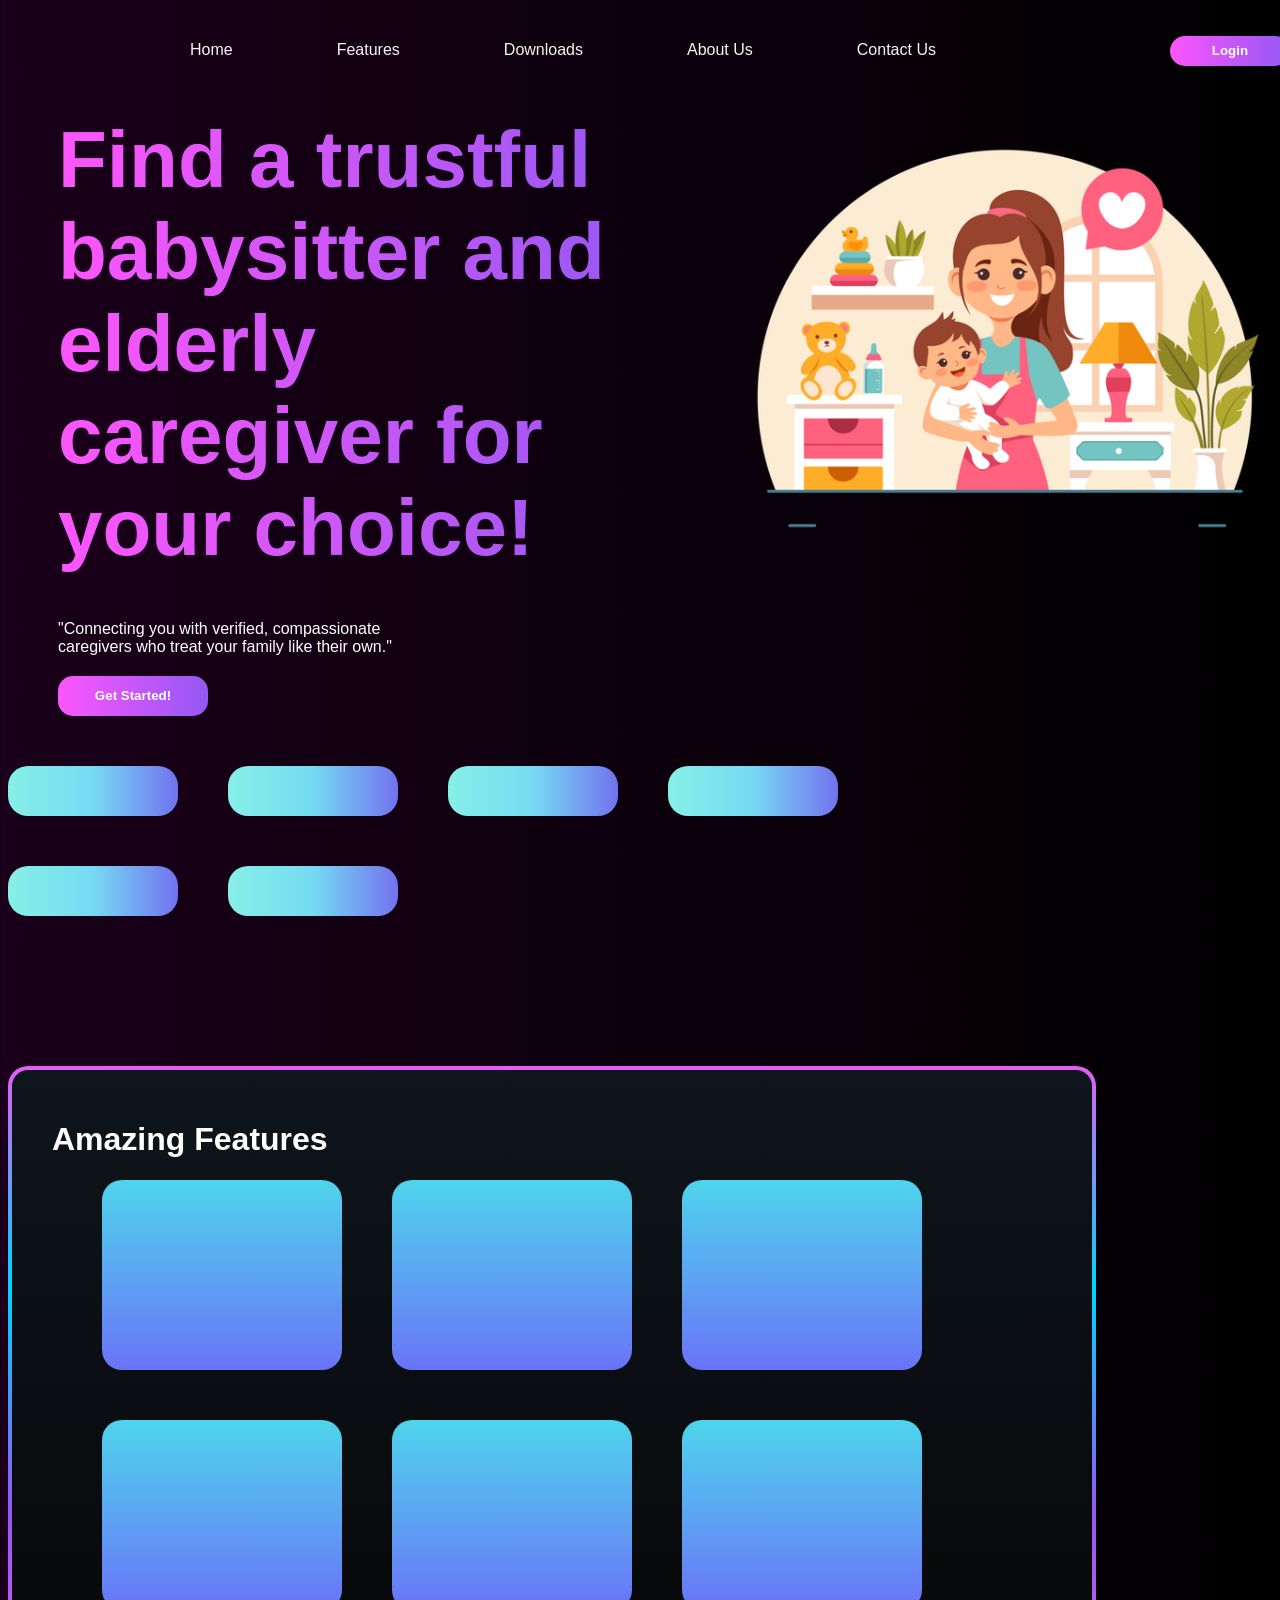
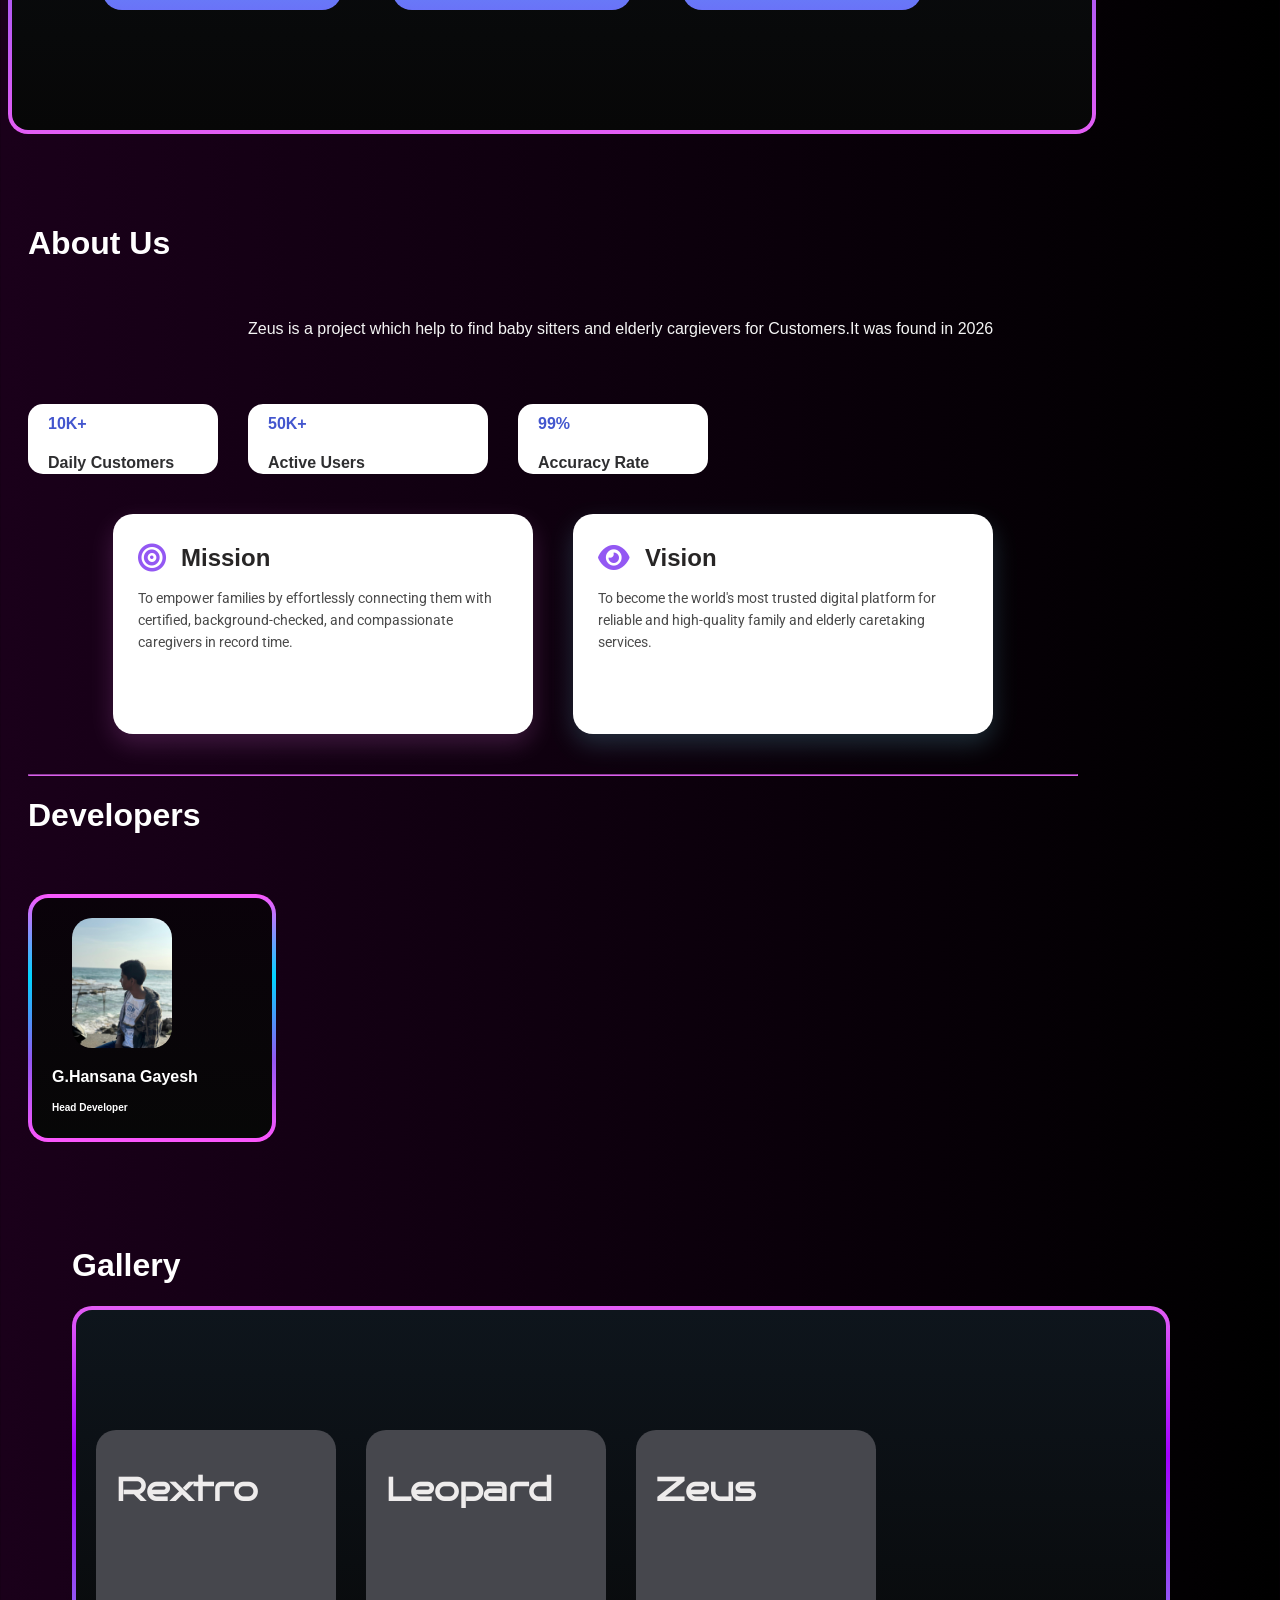
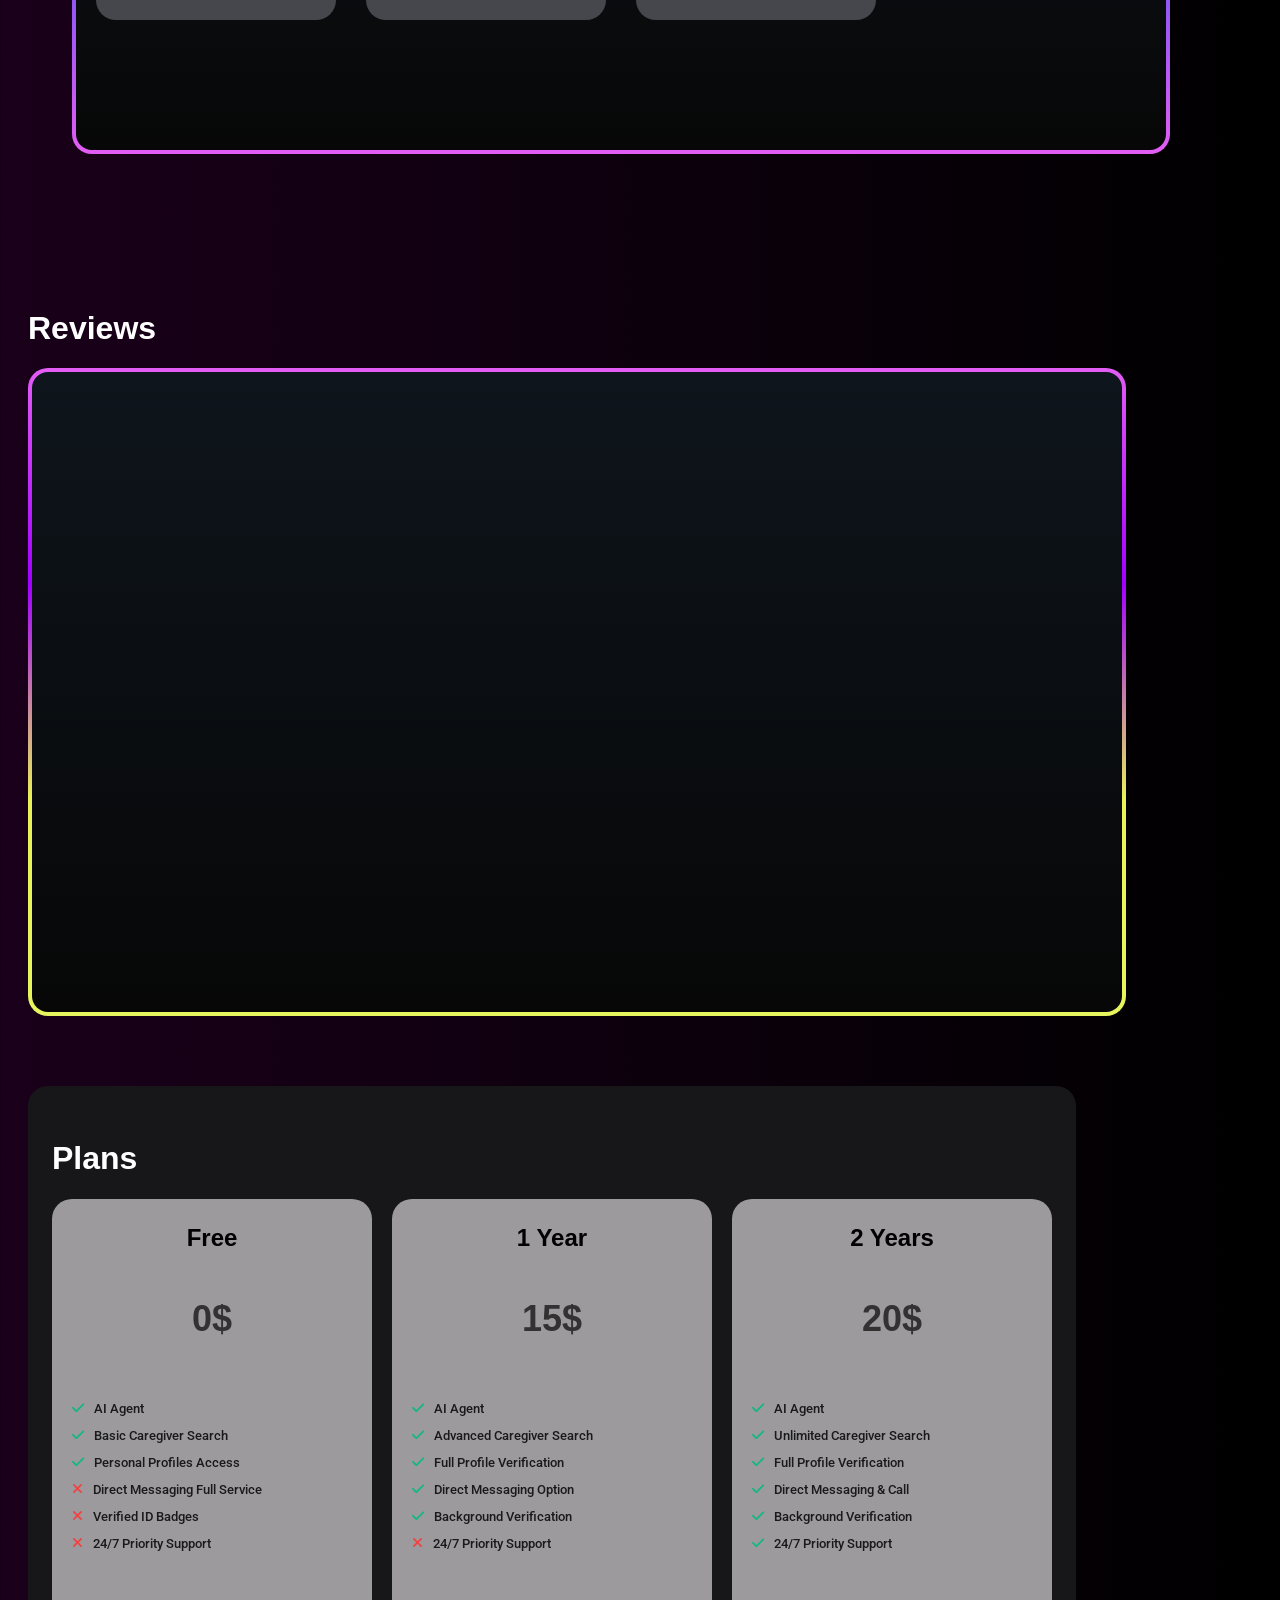
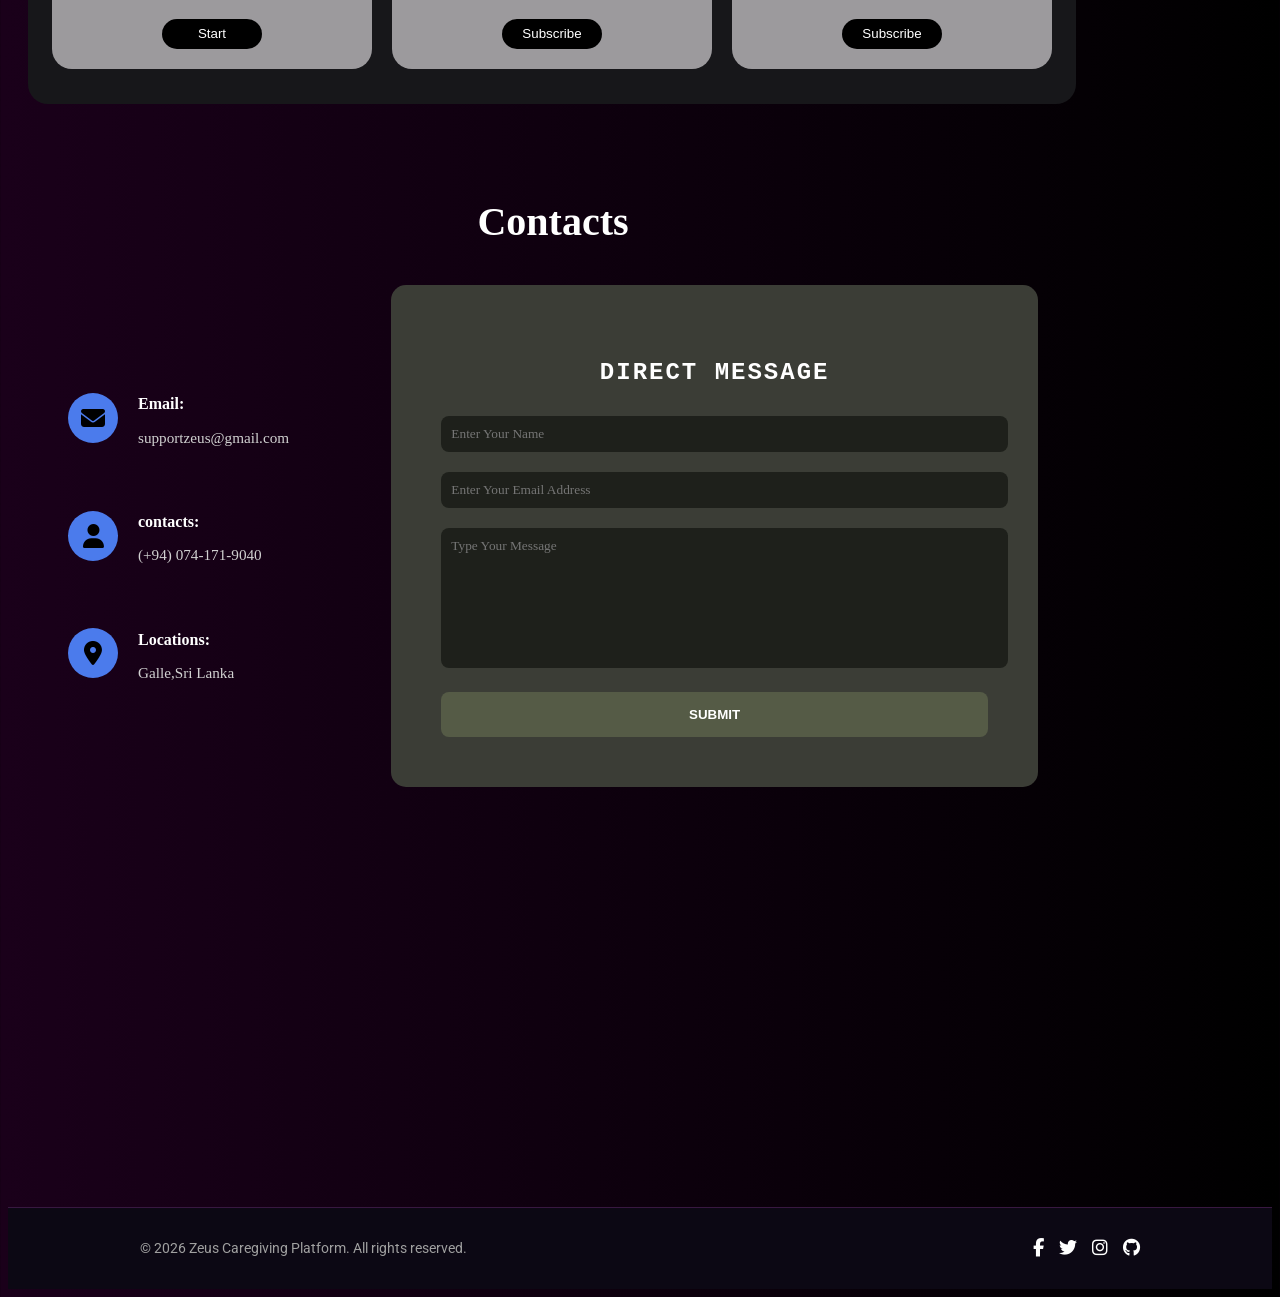
==== index.html @ 08adf6f2 "Add files via upload" ====
<!DOCTYPE html>
<html lang="en">

<head>
    <meta charset="UTF-8">
    <meta name="viewport" content="width=device-width, initial-scale=1.0">
    <link rel="preconnect" href="https://fonts.googleapis.com">
    <link rel="preconnect" href="https://fonts.gstatic.com" crossorigin>
    <link href="https://fonts.googleapis.com/css2?family=Bruno+Ace&display=swap" rel="stylesheet">
    <link href="https://fonts.googleapis.com/css2?family=Oswald:wght@400;500;700&family=Roboto:wght@300;400;500;700&display=swap" rel="stylesheet">
    <link rel="stylesheet" href="https://cdnjs.cloudflare.com/ajax/libs/font-awesome/6.4.0/css/all.min.css">
    <title>Find A Servant for your family member!</title>
    <link rel="stylesheet" href="style.css">
</head>

<body>
    <nav class="nav">
        <ul>
            <a class="links" href="#">Home</a>
            <a class="links" href="#">Features</a>
            <a class="links" href="#">Downloads</a>
            <a class="links" href="#">About Us</a>
            <a class="links" href="#">Contact Us</a>
            <button class="login">Login</button>
        </ul>
    </nav>
    <div class="firstdiv">
        <h1 class="find">Find a trustful babysitter and elderly caregiver for your choice!</h1>
    </div>
    <img class="heroimg" src="nanny-holding-baby-illustration-svg-download-png-9701045.webp"></img>

    <div class="subtextdiv">
        <p class="subtext">"Connecting you with verified, compassionate caregivers who treat your family like their
            own."</p>
        <div class="getstdiv">
            <button class="getst">Get Started!</button>
        </div>
    </div>

    <div class="heropaddings1">
        <div class="padi1"></div>
        <div class="padi2"></div>
        <div class="padi3"></div>
        <div class="padi4"></div>
    </div>
    <div class="heropaddings2">
        <div class="padi1"></div>
        <div class="padi2"></div>
    </div>

    <div class="amazingfeatures">
        <h1 class="header1">
            Amazing Features
        </h1>
        <div class="featsec1">
            <div class="f1"></div>
            <div class="f2"></div>
            <div class="f3"></div>
        </div>
        <div class="featsec2">
            <div class="f4"></div>
            <div class="f5"></div>
            <div class="f6"></div>
        </div>
    </div>

    <div class="aboutus">
        <h1 class="abouttxt">About Us</h1>
        <div class="zeusa">
            <p class="aboutre">Zeus is a project which help to find baby sitters and elderly cargievers for
                Customers.It was found in 2026</p>
        </div>
        <div class="seens">
            <div class="seen1">
                <p class="tenk">10K+</p>
                <p class="actu">Daily Customers</p>
            </div>
            <div class="seen2">
                <p class="tenk">50K+</p>
                <p class="actu">Active Users</p>
            </div>
            <div class="seen3">
                <p class="tenk">99%</p>
                <p class="actu">Accuracy Rate</p>
            </div>
        </div>

        <div class="misandvis">
            <div class="mission">
                <div class="vsec">
                    <i class="fa-solid fa-bullseye mvis"></i>
                    <h2 class="misttxt">Mission</h2>
                </div>
                <p class="mdesc">To empower families by effortlessly connecting them with certified, background-checked, and compassionate caregivers in record time.</p>
            </div>
            <div class="vision">
                <div class="vsec">
                    <i class="fa-solid fa-eye mvis"></i>
                    <h2 class="visttxt">Vision</h2>
                </div>
                <p class="mdesc">To become the world's most trusted digital platform for reliable and high-quality family and elderly caretaking services.</p>
            </div>
        </div>

        <hr class="hr">
        <h1 class="developers">Developers</h1>
        <div class="all">
            <div class="dev1">
                <div class="divm1">
                    <img src="m2.jpg" class="mask1"></img>
                    <p class="p1">G.Hansana Gayesh</p>
                    <div class="subdiv">
                        <p class="p2">Head Developer</p>
                    </div>
                </div>
            </div>
        </div>

        <div class="gallery">
            <h1 class="abouttxt">Gallery</h1>
            <div class="allwebs">
                <div class="align">
                    <a class="likka" href="https://rextro.vercel.app">
                        <div class="rextro">
                            <h1 class="rtxt">Rextro</h1>
                        </div>
                    </a>
                    <a class="likka" href="https://leopard-ivory.vercel.app">
                        <div class="rextro">
                            <h1 class="rtxt">Leopard</h1>
                        </div>
                    </a>
                     <a class="likka" href="https://rextro.vercel.app">
                        <div class="rextro">
                            <h1 class="rtxt">Zeus</h1>
                        </div>
                    </a>
                </div>
            </div>
        </div>

        <h1 class="revtxt">Reviews</h1>
        <div class="reviewbox"></div>

        <div class="packagebox">
            <h1 class="plans">Plans</h1>
            <div class="divla">
                <div class="freediv">
                    <h2 class="ftxt">Free</h2>
                    <h3 class="doller">0$</h3>
                    <ul class="plist">
                     <li class="pitem"><i class="fa-solid fa-check flic okic"></i> AI Agent</li>
                        <li class="pitem"><i class="fa-solid fa-check flic okic"></i> Basic Caregiver Search</li>
                        <li class="pitem"><i class="fa-solid fa-check flic okic"></i> Personal Profiles Access</li>
                        <li class="pitem"><i class="fa-solid fa-xmark flic noic"></i> Direct Messaging Full Service</li>
                        <li class="pitem"><i class="fa-solid fa-xmark flic noic"></i> Verified ID Badges</li>
                        <li class="pitem"><i class="fa-solid fa-xmark flic noic"></i> 24/7 Priority Support</li>
                    </ul>
                    <div class="subbtdiv">
                        <button class="subscribe">Start</button>
                    </div>
                </div>

                <div class="freediv">
                    <h2 class="ftxt">1 Year</h2>
                    <h3 class="doller">15$</h3>
                    <ul class="plist">
                     <li class="pitem"><i class="fa-solid fa-check flic okic"></i> AI Agent</li>
                        <li class="pitem"><i class="fa-solid fa-check flic okic"></i> Advanced Caregiver Search</li>
                        <li class="pitem"><i class="fa-solid fa-check flic okic"></i> Full Profile Verification</li>
                        <li class="pitem"><i class="fa-solid fa-check flic okic"></i> Direct Messaging Option</li>
                        <li class="pitem"><i class="fa-solid fa-check flic okic"></i> Background Verification</li>
                        <li class="pitem"><i class="fa-solid fa-xmark flic noic"></i> 24/7 Priority Support</li>
                    </ul>
                    <div class="subbtdiv">
                        <button class="subscribe">Subscribe</button>
                    </div>
                </div>

                <div class="freediv">
                    <h2 class="ftxt">2 Years</h2>
                    <h3 class="doller">20$</h3>
                    <ul class="plist">
                     <li class="pitem"><i class="fa-solid fa-check flic okic"></i> AI Agent</li>
                        <li class="pitem"><i class="fa-solid fa-check flic okic"></i> Unlimited Caregiver Search</li>
                        <li class="pitem"><i class="fa-solid fa-check flic okic"></i> Full Profile Verification</li>
                        <li class="pitem"><i class="fa-solid fa-check flic okic"></i> Direct Messaging & Call</li>
                        <li class="pitem"><i class="fa-solid fa-check flic okic"></i> Background Verification</li>
                        <li class="pitem"><i class="fa-solid fa-check flic okic"></i> 24/7 Priority Support</li>
                    </ul>
                    <div class="subbtdiv">
                        <button class="subscribe">Subscribe</button>
                    </div>
                </div>
            </div>
        </div>

        <section id="contacts" class="contacts-container">
            <h2 class="contacta">Contacts</h2>
            <div class="contacts-content">
                <div class="contact-info">
                    <div class="contact-item">
                        <div class="contact-icon"><i class="fa-solid fa-envelope"></i></div>
                        <div>
                            <h4 class="emaila">Email:</h4>
                            <p>supportzeus@gmail.com</p>
                        </div>
                    </div>
                    <div class="contact-item">
                        <div class="contact-icon"><i class="fa-solid fa-user"></i></div>
                        <div>
                            <h4 class="emaila">contacts:</h4>
                            <p>(+94) 074-171-9040</p>
                        </div>
                    </div>
                    <div class="contact-item">
                        <div class="contact-icon"><i class="fa-solid fa-location-dot"></i></div>
                        <div>
                            <h4 class="emaila">Locations:</h4>
                            <p>Galle,Sri Lanka</p>
                        </div>
                    </div>
                </div>

                <div class="contact-form-box">
                    <h3>Direct Message</h3>
                    <form class="contact-form">
                        <input type="text" placeholder="Enter Your Name" required>
                        <input type="email" placeholder="Enter Your Email Address" required>
                        <textarea placeholder="Type Your Message" required></textarea>
                        <button type="submit" class="btn-submit">SUBMIT</button>
                    </form>
                </div>
            </div>
        </section>
    </div>

    <footer class="fttr">
        <div class="ftin">
            <p class="ftcr">&copy; 2026 Zeus Caregiving Platform. All rights reserved.</p>
            <div class="ftsc">
                <a href="#" class="ftlk"><i class="fa-brands fa-facebook-f"></i></a>
                <a href="#" class="ftlk"><i class="fa-brands fa-twitter"></i></a>
                <a href="#" class="ftlk"><i class="fa-brands fa-instagram"></i></a>
                <a href="#" class="ftlk"><i class="fa-brands fa-github"></i></a>
            </div>
        </div>
    </footer>

    <script>
        const nav = document.querySelector('nav');
        window.addEventListener('scroll', () => {
            if (window.scrollY > 50) {
                nav.classList.add('nav-scrolled');
            } else {
                nav.classList.remove('nav-scrolled');
            }
        });
    </script>
</body>

</html>
---- style.css ----
/* 1. Gradient Angle Eka Rotate Karaganna Definition Eka */
@property --angle {
  syntax: '<angle>';
  initial-value: 0deg;
  inherits: false;
}

body{
    background: linear-gradient( to right,rgb(26, 0, 26),black);
}
.nav{
    background-color: #aca7a7;
    height: 50px;
   padding-top: 1px;
   border-radius: 15px;
   background: none;
   position: fixed;
   top: 0;
  left: 0;
  width: 100%;
  padding: 20px 50px; 
  transition: all 0.3s ease-in-out; 
  z-index: 1000; 
  background: transparent;
}
.nav-scrolled {
  background-color: rgba(18, 12, 26, 0.85); 
  backdrop-filter: blur(10px); 
  padding: 15px 50px; 
  box-shadow: 0 4px 30px rgba(0, 0, 0, 0.3); 
}
.links{
    text-decoration: none;
    color: rgb(247, 245, 245);
    margin-left: 100px;
font-weight: bold;
  font-family: "ABeeZee", sans-serif;
  font-weight: 400;
  font-style: normal;
}

.login{
    width: 120px;
    height: 30px;
    border-radius: 20px;
   background: linear-gradient( to right,rgb(252, 86, 252),rgb(147, 88, 243));
    margin-left: 230px;
    padding-bottom: 2px;
    border: none;
    color: #fff;
    font-weight: bolder;
    cursor: pointer;
}
.firstdiv{
    width: 600px;
    margin-left: 50px;
    margin-top: 60px;
    display: flex;
    flex-direction: row;
}
.find{
        font-size: 80px;
    font-weight: bolder;
     background: linear-gradient( to right,rgb(252, 86, 252),rgb(147, 88, 243));
     -webkit-background-clip:text;
     -webkit-text-fill-color: transparent;
      font-family: "Antonio", sans-serif;
  font-optical-sizing: auto;
}
.heroimg{
    width: 600px;
    margin-left: 700px;
    position: relative;
    bottom: 500px;
}
.subtext{
      font-family: "AR One Sans", sans-serif;
  font-optical-sizing: auto;
  font-style : normal;
  font-variation-settings:
    "ARRR" 10;
    color: white;
}
.subtextdiv{
    width: 350px;
    position: relative;
    bottom: 450px;
    margin-left: 50px;
}
.getst{
    width: 150px;
    height: 40px;
background: linear-gradient( to right,rgb(252, 86, 252),rgb(147, 88, 243));
border-radius: 15px;
color: white;
font-weight: bold;
border: none;
cursor: pointer;
}
.getstdiv{
    margin-top: 20px;
}
.padi1{
    padding: 20px;
    width: 130px;
    height: 10px;
    background-color: aqua;
    border-radius: 20px;
  background:linear-gradient(to right,rgb(134, 240, 231),rgb(118, 218, 243),rgb(114, 114, 238));
        margin-right: 50px;
}
.padi2{
    padding: 20px;
    width: 130px;
    height: 10px;
    background-color: aqua;
    border-radius: 20px;
    border-color: rgb(255, 122, 233);
        margin-right: 50px;
        background:linear-gradient(to right,rgb(134, 240, 231),rgb(118, 218, 243),rgb(114, 114, 238));
}

.padi3{
    padding: 20px;
    width: 130px;
    height: 10px;
    background-color: aqua;
    border-radius: 20px;
    border-color: rgb(255, 122, 233);
    margin-right: 50px;
background:linear-gradient(to right,rgb(134, 240, 231),rgb(118, 218, 243),rgb(114, 114, 238));
}
.padi4{
    padding: 20px;
    width: 130px;
    height: 10px;
    background-color: aqua;
    border-radius: 20px;
    border-color: rgb(255, 122, 233);
    margin-right: 50px;
    background:linear-gradient(to right,rgb(134, 240, 231),rgb(118, 218, 243),rgb(114, 114, 238));
}
.heropaddings1{
    display: flex;
    flex-direction: row;
place-self: center;
position: relative;
bottom:400px;
}
.heropaddings2{
    display: flex;
    flex-direction: row;
place-self: center;
position: relative;
bottom:350px;
}

/* --- Amazing Features Loku Box Eka (Rotating Gradient Border) --- */
.amazingfeatures{
    width: 1000px;
    height: 600px;
    color: #ffffff;
    
    padding: 30px 40px; 
    border-radius: 20px;
    border: 4px solid transparent; 

    /* Dynamic Rotating Linear Gradient Background */
    background: 
      linear-gradient(#0e151c, #070707) padding-box, 
      linear-gradient(var(--angle), #e35df5, rgb(147, 88, 243), rgb(0, 212, 255),#e35df5) border-box;

    /* Animation Eka Apply Kireema */
    animation: rotateBorder 4s linear infinite;

    place-self: center;
    position: relative;
    bottom:200px;
}

/* Border Rotating Animation Keyframes */
@keyframes rotateBorder {
  to {
    --angle: 360deg;
  }
}

.header1{
     font-family: "Bruno-Ace", sans-serif;
  font-optical-sizing: auto;
  color: white;
  place-self: center;
}

.f1{
    padding: 20px;
    width: 200px;
    height: 150px;
    border-radius: 20px;
    margin-right: 50px;
    margin-left:50px;

    background: 
      linear-gradient(#4ed5ec, #6a73f8) 
}
.f2{
    padding: 20px;
    width: 200px;
    height: 150px;
    border-radius: 20px;
    margin-right: 50px;
  background: 
      linear-gradient(#4ed5ec, #6a73f8) 
}
.f3{
    padding: 20px;
    width: 200px;
    height: 150px;
    border-radius: 20px;
    margin-right: 50px;
  background: 
      linear-gradient(#4ed5ec, #6a73f8) 
}
.f4{
    padding: 20px;
    width: 200px;
    height: 150px;
    border-radius: 20px;
    margin-right: 50px;
    margin-left: 50px;
  background: 
      linear-gradient(#4ed5ec, #6a73f8) 
}
.f5{
    padding: 20px;
    width: 200px;
    height: 150px;
    border-radius: 20px;
    margin-right: 50px;
      background: 
      linear-gradient(#4ed5ec, #6a73f8) 
}
.f6{
    padding: 20px;
    width: 200px;
    height: 150px;
    border-radius: 20px;
    margin-right: 50px;
  background: 
      linear-gradient(#4ed5ec, #6a73f8) 
}

.featsec1{
    display: flex;
    flex-direction: row;
    place-self: center;
}
.featsec2{
    display: flex;
    flex-direction: row;
    place-self: center;
    margin-top: 50px;
    
}
.aboutus{
    padding: 20px;
    width: 1050px;
    height: auto;
    border-radius: 20px;
    place-self: center;
    position: relative;
    bottom:200px;
    margin-top: 50px;
}
.abouttxt{
      font-family: "Bruno-Ace", sans-serif;
  font-optical-sizing: auto;
  color: white;
  place-self: center;
}
.zeusa{
    padding: 20px;
    width: 900px;
place-self: center;
margin-left: 200px;
}
.aboutre{
          font-family: "AR One Sans", sans-serif;
  font-optical-sizing: auto;
  font-style : normal;
  font-variation-settings:
    "ARRR" 10;
    color:whitesmoke
}
.seen1{
    padding: 20px;
    width: 150px;
    height: 30px;
    background-color: white;
    margin-top: 30px;
    border-radius: 15px;
}
.seen2{
    padding: 20px;
    width: 200px;
    height: 30px;
    background-color: white;
    margin-top: 30px;
    border-radius: 15px;
}
.seen3{
    padding: 20px;
    width: 150px;
    height: 30px;
    background-color: white;
    margin-top: 30px;
    border-radius: 15px;
}
.seens{
    place-self: center;
    display: flex;
    flex-direction: row;
    gap: 30px;
}
.tenk{
color: #4356cE;
  font-family: "Geologica", sans-serif;
  font-optical-sizing: auto;
  font-weight:bolder;
  place-self: center;
  position: relative;
  bottom: 25px;
}
.actu{
    color: #2e2e30;
  font-family: "Geologica", sans-serif;
  font-optical-sizing: auto;
  font-weight:bolder;
  place-self: center;
  position: relative;
  bottom: 20px;
}
.hr{
    margin-top: 40px;
    border-color: #db5eec;
}
.developers{
    place-self: center;
          font-family: "AR One Sans", sans-serif;
  font-optical-sizing: auto;
  font-style : normal;
  font-variation-settings:
    "ARRR" 10;
    color: white;
}
.dev1{
    padding: 20px;
    width: 200px;
    height: 200px;
    background: 
      linear-gradient(#0a020a, #070707) padding-box, 
      linear-gradient(var(--angle), rgb(252, 86, 252), rgb(147, 88, 243), rgb(0, 212, 255), rgb(252, 86, 252)) border-box;
       border: 4px solid transparent; 
    border-radius: 20px;
    place-self: center;
    margin-top: 60px;
}
.mask1{
    width: 100px;
    height: 130px;
    place-self: center;
    border-radius: 20px;
    margin-left: 20px;
}
.divm1{
    place-self: center;
}
.subdiv{
    place-self: center;
}
.p1{
      font-family: "Bebas Neue", sans-serif;
  font-weight: 400;
  font-style: normal;
  font-weight: bolder;
  place-self: center;
  color: white;
}
.p2{
      font-family: "Bebas Neue", sans-serif;
  font-weight: 400;
  font-style: normal;
  font-weight: bolder;
  place-self: center;
  font-size: 10px;
  color: white;
}
.gallery{
     width: 1000px;
    height: 600px;
    color: #ffffff;
    
    padding: 30px 40px; 
    border-radius: 20px;
    border: 4px solid transparent; 

    /* Dynamic Rotating Linear Gradient Background */

    /* Animation Eka Apply Kireema */
    animation: rotateBorder 4s linear infinite;

    place-self: center;
    position: relative;
margin-top: 50px;
}
.misttxt{
          font-family: "AR One Sans", sans-serif;
  font-optical-sizing: auto;
  font-style : normal;
  font-variation-settings:
    "ARRR" 10;
    color:  rgb(39, 37, 37);
    margin: 0;
}
.misandvis{
    place-self: center;
    margin-top: 40px;
    display: flex;
    flex-direction: row;
    gap: 40px;
    justify-content: center;
}
.mission{
    padding: 30px 25px;
    width: 420px;
    min-height: 220px;
    background-color: white;
    border-radius: 20px;
    box-shadow: 0 10px 25px rgba(235, 122, 233, 0.2);
    box-sizing: border-box;
}
.vision{
    padding: 30px 25px;
    width: 420px;
    min-height: 220px;
    background-color: white;
    border-radius: 20px;
    box-shadow: 0 10px 25px rgba(118, 218, 243, 0.2);
    box-sizing: border-box;
}
.visttxt{
          font-family: "AR One Sans", sans-serif;
  font-optical-sizing: auto;
  font-style : normal;
  font-variation-settings:
    "ARRR" 10;
    color: rgb(39, 37, 37);
    margin: 0;
}

/* --- New Short Classes (Max 4 chars) for Mission/Vision --- */
.vsec{
    display: flex;
    align-items: center;
    gap: 15px;
    margin-bottom: 15px;
}
.mvis{
    font-size: 28px;
    color: #9358f3;
}
.mdesc{
    font-family: "Roboto", sans-serif;
    color: #4a4a4a;
    font-size: 14px;
    line-height: 1.6;
    margin: 0;
}

.allwebs{
    padding: 20px;
    width: 1050px;
    height: 400px;
     background: 
      linear-gradient(#0e151c, #070707) padding-box, 
      linear-gradient(var(--angle), #e35df5, rgb(147, 88, 243), rgb(162, 0, 255),#e35df5) border-box;
    place-self: center;
    border-radius: 20px;
       border: 4px solid transparent; 
}
.rextro{
    padding: 20px;
    width: 200px;
    height: 150px;
    border-radius: 20px;
    background-color: #46474d;
    cursor:pointer;
}
.rtxt{
              font-family: "Bruno Ace", sans-serif;
  font-optical-sizing: auto;
  font-style : normal;
  font-variation-settings:
    "ARRR" 10;
    color:  rgb(238, 236, 236);
    place-self: center;
}
.align{
    place-self: center;
    display: flex;
    flex-direction: row;
    gap: 30px;
    margin-top: 100px;
    
}
.likka{
text-decoration:none;
}
.revtxt{
              font-family: "AR One Sans", sans-serif;
  font-optical-sizing: auto;
  font-style : normal;
  font-variation-settings:
    "ARRR" 10;
    color:  rgb(255, 255, 255);
    place-self: center;
    margin-top: 50px;
}
.reviewbox{  
     padding: 20px;
    width: 1050px;
    height: 600px;
     background: 
      linear-gradient(#0e151c, #070707) padding-box, 
      linear-gradient(var(--angle), #e6f55d, rgb(233, 243, 88), rgb(162, 0, 255),#e35df5) border-box;
    place-self: center;
    border-radius: 20px;
       border: 4px solid transparent; 
           animation: rotateBorder 4s linear infinite;
}
.packagebox{
    padding: 20px;
    width: 1000px;
    height: 570px;
    background-color: rgb(23, 23, 26); 
    place-self: center;
    border-radius: 20px;
    border: 4px solid transparent; 
    animation: rotateBorder 4s linear infinite;
    margin-top: 70px;
}
.plans{
                  font-family: "AR One Sans", sans-serif;
  font-optical-sizing: auto;
  font-style : normal;
  font-variation-settings:
    "ARRR" 10;
    color:  rgb(255, 255, 255);
    place-self: center;
    margin-top: 30px;
}
.freediv{
    padding: 20px;
    width: 300px;
    height: 430px;
    background-color:rgba(245, 242, 245, 0.6);
    border-radius: 20px;
    display: flex;
    flex-direction: column;
    justify-content: space-between;
}
.divla{
    display: flex;
    flex-direction: row;
    gap: 20px;
}
.ftxt{
    place-self: center;
    color: black;
                      font-family: "Antonio", sans-serif;
  font-optical-sizing: auto;
  font-style : normal;
  font-variation-settings:
    "ARRR" 10;
    margin: 5px 0;
}
.doller{
        place-self: center;
    color: rgb(51, 49, 49);
                      font-family: "Antonio", sans-serif;
  font-optical-sizing: auto;
  font-style : normal;
  font-variation-settings:
    "ARRR" 10;
    font-size: 36px;
    margin: 5px 0 15px 0;
}

/* --- New Short Classes (Max 4 chars) for Pricing Features --- */
.plist{
    list-style: none;
    padding: 0;
    margin: 10px 0;
}
.pitem{
    font-family: "Roboto", sans-serif;
    font-size: 13px;
    color: #1a1a1a;
    margin-bottom: 12px;
    display: flex;
    align-items: center;
    font-weight: 500;
}
.flic{
    margin-right: 10px;
    font-size: 14px;
}
.okic{
    color: #10b981;
}
.noic{
    color: #ef4444;
}

.subscribe{
    background-color: black;
    border-radius: 20px;
    width: 100px;
    height: 30px;
    border: none;
    color: white;
    cursor: pointer;
    font-family: "Antonio", sans-serif;
  font-optical-sizing: auto;
  font-style : normal;
  font-variation-settings:
    "ARRR" 10;
}
.subbtdiv{
    place-self: center;
    margin-top: 10px;
}
.contacts-container {
    background-color: var(--bg-section);
    padding: 60px 40px;
    border-radius: 20px;
    margin-bottom: 80px;
}

.contacts-container > h2 {
    text-align: center;
    font-family: var(--font-heading);
    font-size: 2.5rem;
    margin-bottom: 40px;
}

.contacts-content {
    display: flex;
    justify-content: space-between;
    gap: 50px;
}

.contact-info {
    flex: 1;
    display: flex;
    flex-direction: column;
    gap: 30px;
    justify-content: center;
}

.contact-item {
    display: flex;
    align-items: center;
    gap: 20px;
}

.contact-icon {
    width: 50px;
    height: 50px;
    background-color: #4b7bec;
    border-radius: 50%;
    display: flex;
    align-items: center;
    justify-content: center;
    font-size: 1.5rem;
}

.contact-item h4 {
    font-size: 1rem;
    margin-bottom: 5px;
}

.contact-item p {
    color: #d1d1d1;
    font-size: 0.95rem;
}

.contact-form-box {
    flex: 2;
    background-color: #3b3d36;
    padding: 50px;
    border-radius: 15px;

}

.contact-form-box h3 {
    font-family: 'Courier New', Courier, monospace;
    text-transform: uppercase;
    text-align: center;
    margin-bottom: 30px;
    font-size: 1.5rem;
    letter-spacing: 2px;
    color:white;
}

.contact-form input, .contact-form textarea {
    width: 100%;
    background-color: #1e201b;
    border: none;
    padding: 10px;
    margin-bottom: 20px;
    border-radius: 8px;
    color: white;
    font-family: var(--font-body);
}

.contact-form textarea {
    height: 120px;
    resize: none;
}

.btn-submit {
    width: 100%;
    background-color: #555b46;
    color: white;
    border: none;
    padding: 15px;
    border-radius: 8px;
    font-weight: bold;
    cursor: pointer;
    transition: background 0.3s;
}

.btn-submit:hover {
    background-color: #6a7158;
}
.contacta{
                      font-family: "AR One Sans", sans-serif;
  font-optical-sizing: auto;
  font-style : normal;
  font-variation-settings:
    "ARRR" 10;
    color:  rgb(255, 255, 255);
}

/* --- New Short Classes (Max 4 chars) for Footer --- */
.fttr{
    width: 100%;
    background-color: #0c0814;
    padding: 30px 0;
    margin-top: 60px;
    border-top: 1px solid rgba(227, 93, 245, 0.2);
}
.ftin{
    width: 1000px;
    margin: 0 auto;
    display: flex;
    justify-content: space-between;
    align-items: center;
}
.ftcr{
    color: #a0a0a0;
    font-family: "Roboto", sans-serif;
    font-size: 14px;
    margin: 0;
}
.ftsc{
    display: flex;
    gap: 15px;
}
.ftlk{
    color: #ffffff;
    font-size: 18px;
    text-decoration: none;
    transition: color 0.3s ease;
}
.ftlk:hover{
    color: #e35df5;
}
.emaila{
color:white

}
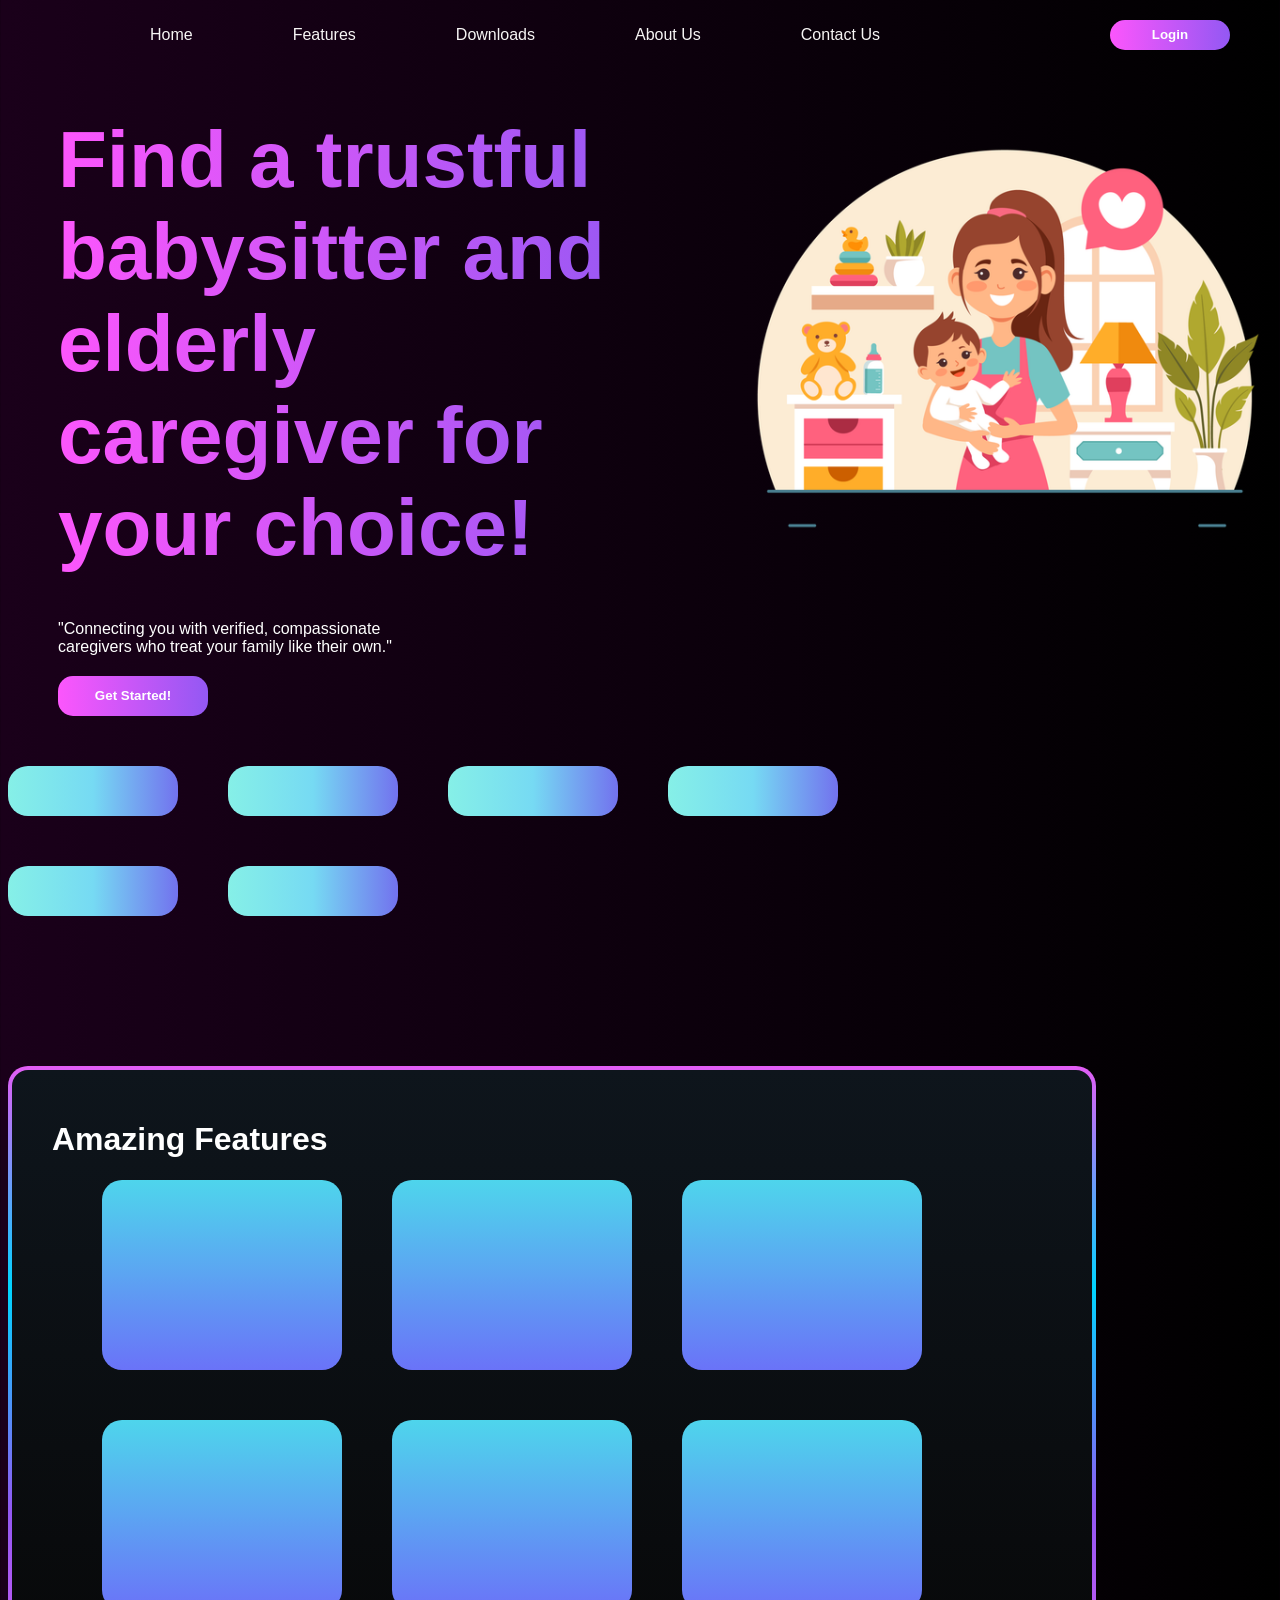
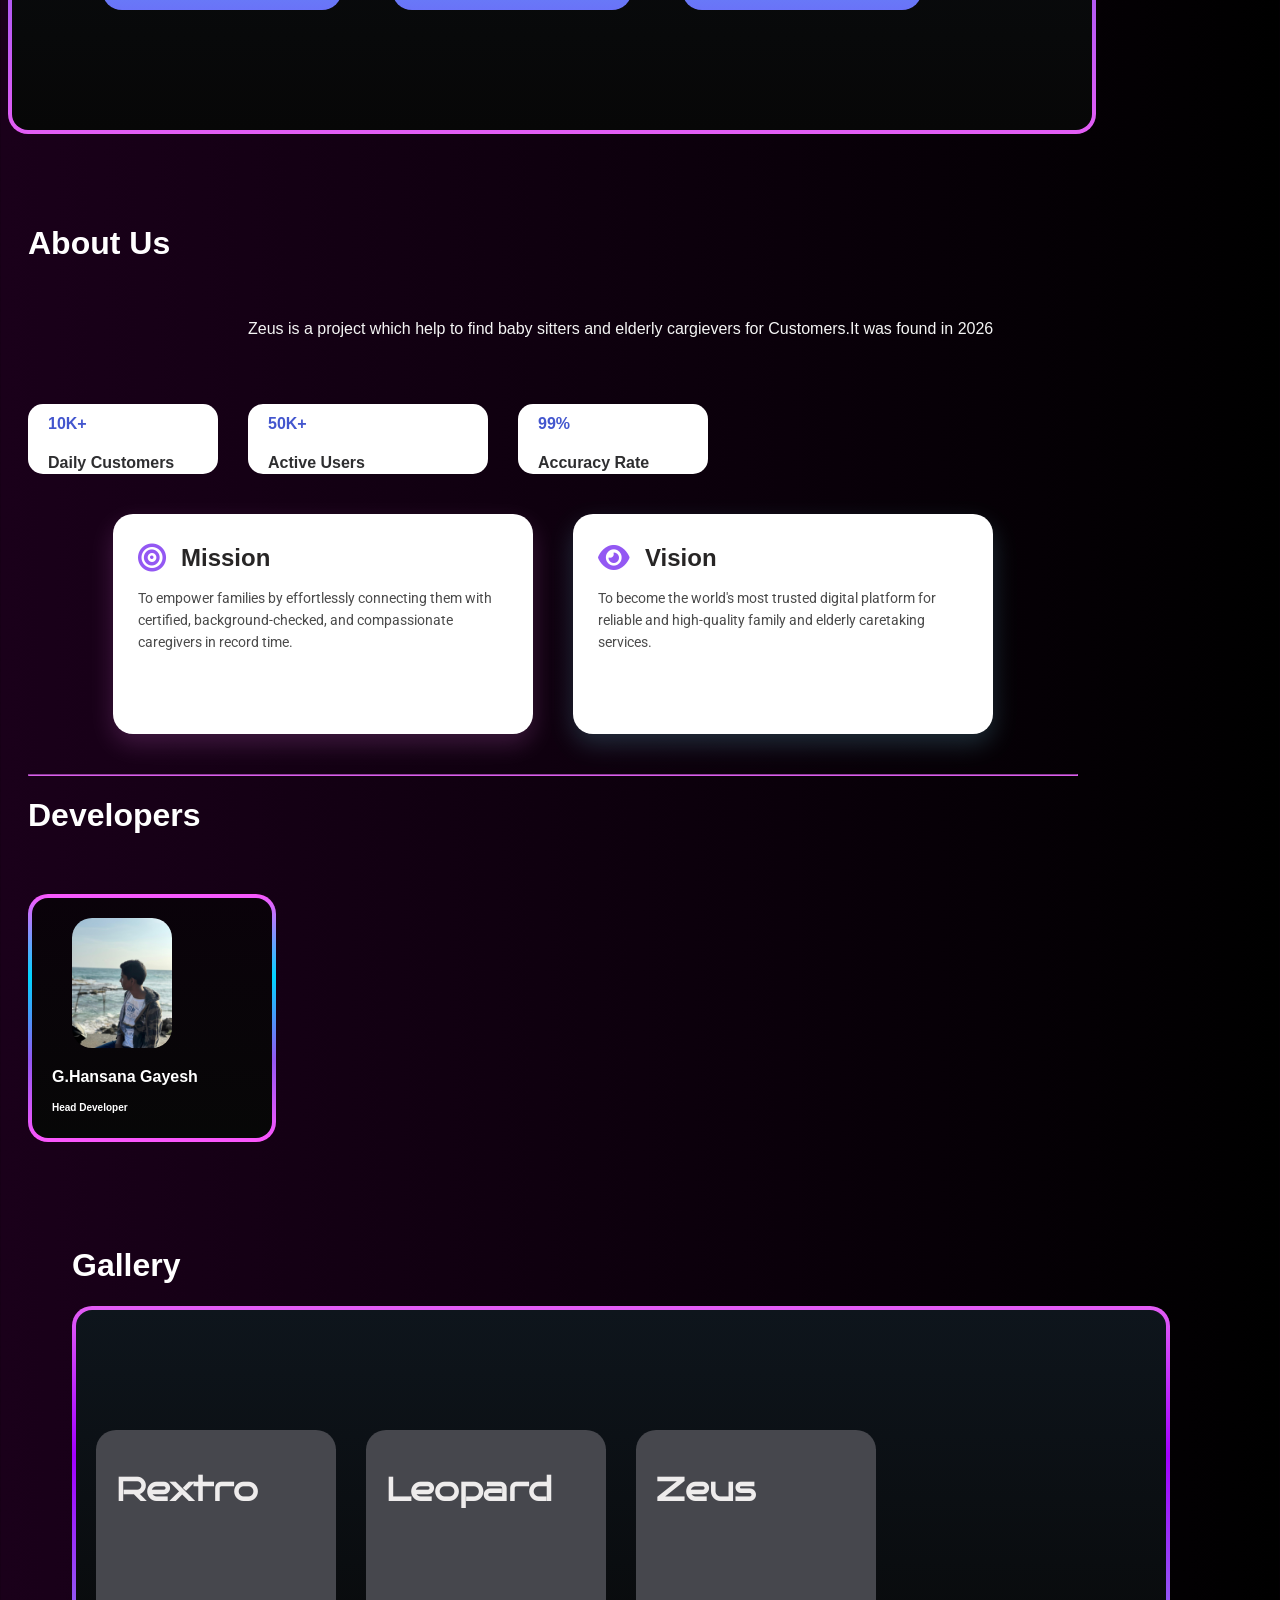
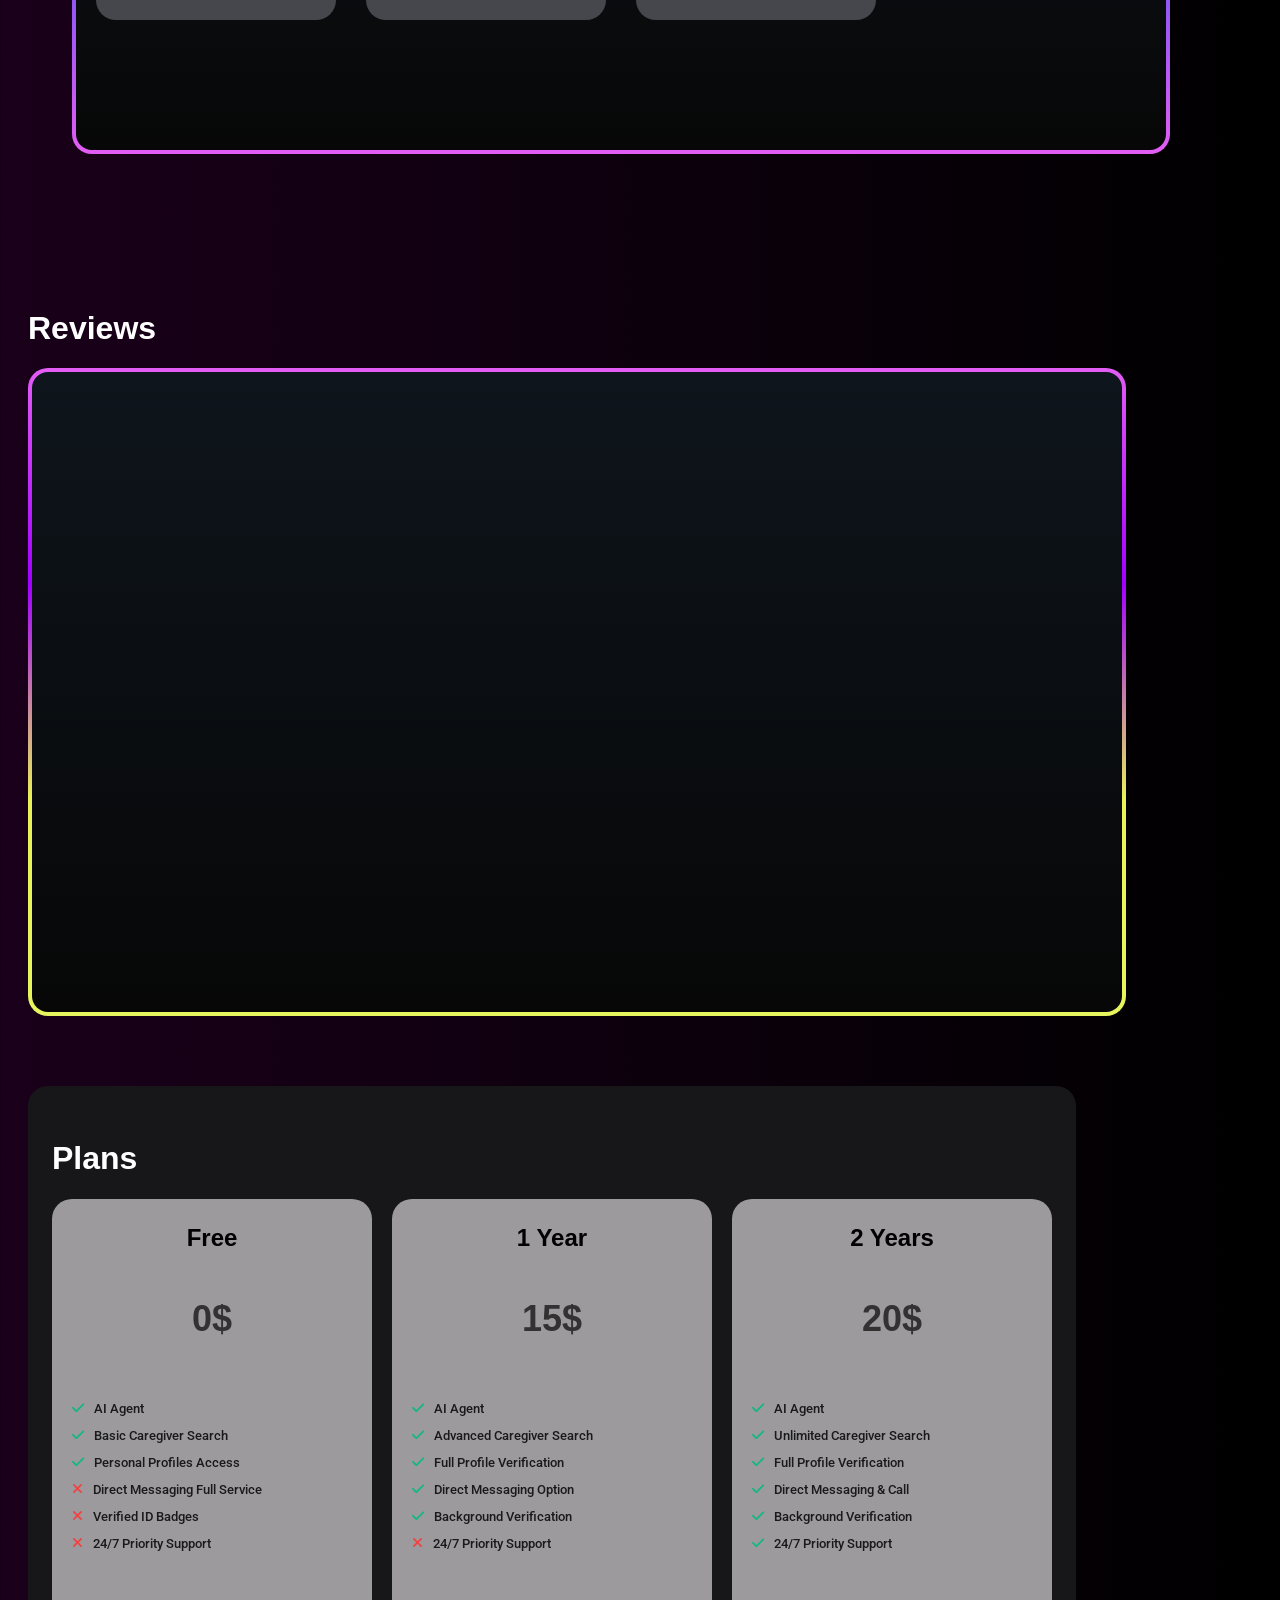
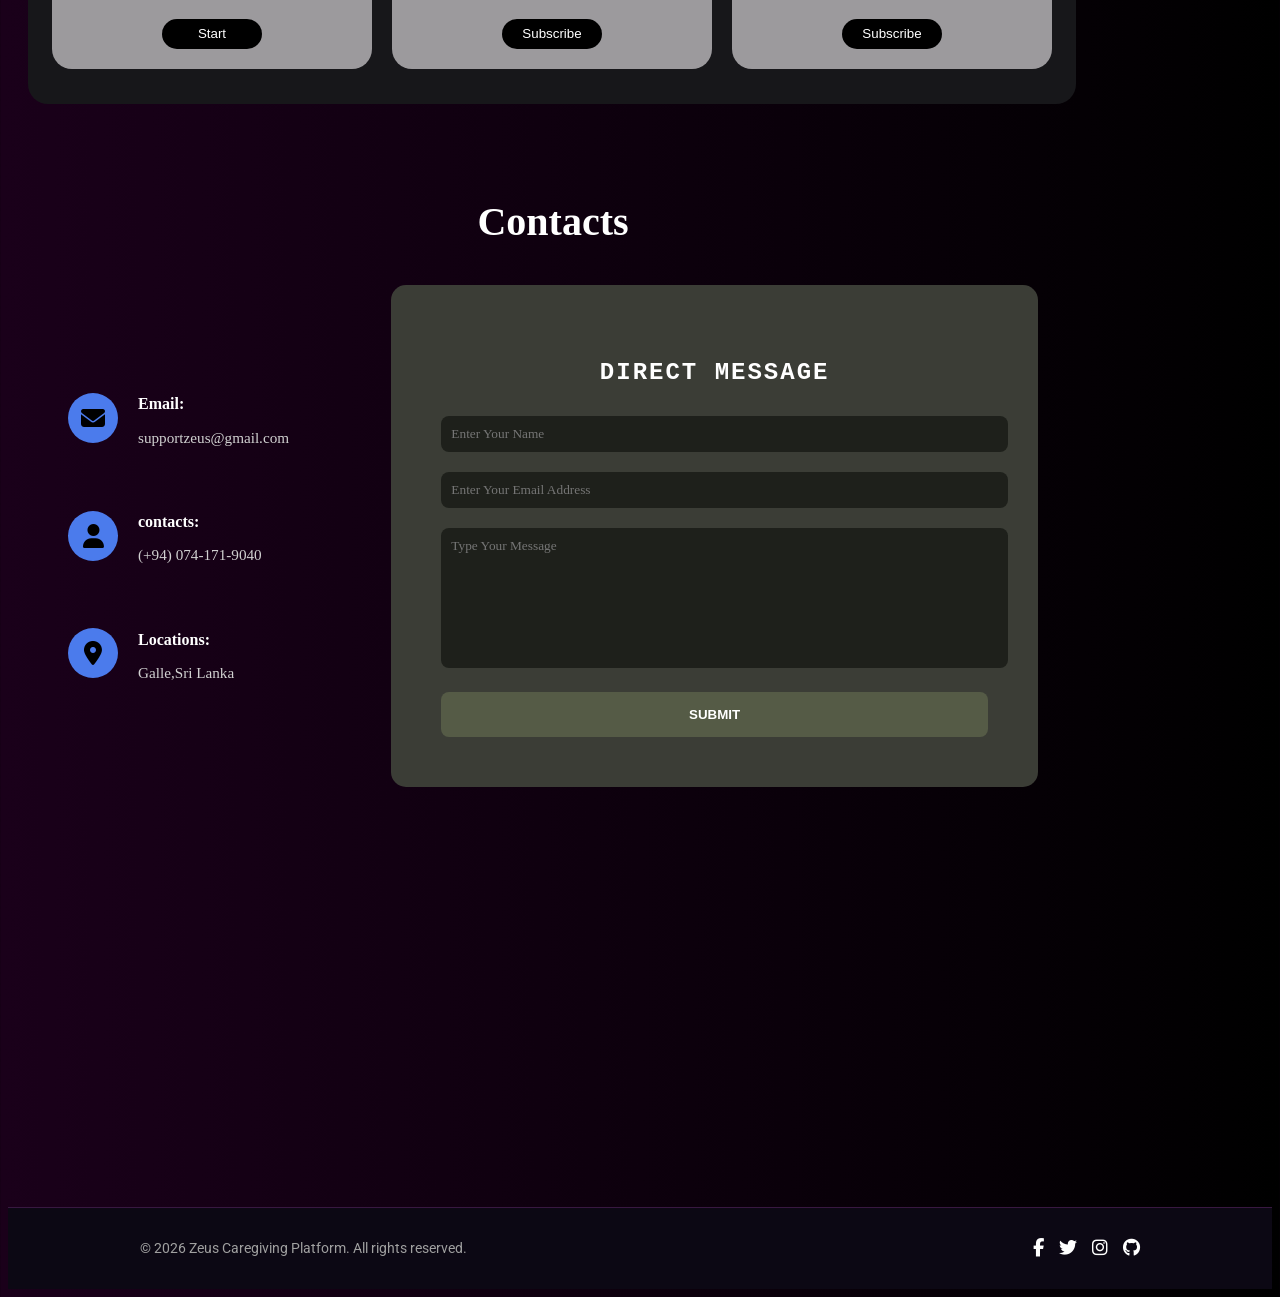
==== commit 53cc838d: "Add files via upload" ====
--- a/index.html
+++ b/index.html
@@ -15,13 +15,20 @@
 
 <body>
     <nav class="nav">
+        <!-- මෙම පේළිය UL එකට කලින් අලවන්න -->
+    <div class="menu-toggle" id="mobile-menu">
+        <i class="fa-solid fa-bars"></i>
+    </div>
+
         <ul>
             <a class="links" href="#">Home</a>
             <a class="links" href="#">Features</a>
             <a class="links" href="#">Downloads</a>
             <a class="links" href="#">About Us</a>
             <a class="links" href="#">Contact Us</a>
+            <a href="login.html">
             <button class="login">Login</button>
+            </a>
         </ul>
     </nav>
     <div class="firstdiv">
@@ -33,7 +40,9 @@
         <p class="subtext">"Connecting you with verified, compassionate caregivers who treat your family like their
             own."</p>
         <div class="getstdiv">
+        <a href="login.html">
             <button class="getst">Get Started!</button>
+</a>
         </div>
     </div>
 
@@ -256,6 +265,24 @@
                 nav.classList.remove('nav-scrolled');
             }
         });
+        // Mobile Menu Toggle Script
+const menuToggle = document.getElementById('mobile-menu');
+const navUl = document.querySelector('.nav ul');
+
+menuToggle.addEventListener('click', () => {
+    // Toggle the 'active' class on the ul
+    navUl.classList.toggle('active');
+    
+    // Change icon between Bars (hamburger) and X (close)
+    const icon = menuToggle.querySelector('i');
+    if (navUl.classList.contains('active')) {
+        icon.classList.remove('fa-bars');
+        icon.classList.add('fa-times'); // X icon
+    } else {
+        icon.classList.remove('fa-times');
+        icon.classList.add('fa-bars'); // Hamburger icon
+    }
+});
     </script>
 </body>
 
--- a/style.css
+++ b/style.css
@@ -791,3 +791,428 @@
 color:white
 
 }
+/* =========================================
+   ALL DEVICES RESPONSIVE CSS (Mobile, Tablet, Desktop)
+   ========================================= */
+
+/* Tablet & Small Laptop (max-width: 1024px) */
+@media (max-width: 1024px) {
+    .nav {
+        padding: 15px 20px;
+    }
+    .links {
+        margin-left: 30px;
+        font-size: 14px;
+    }
+    .login {
+        margin-left: 50px;
+        width: 100px;
+    }
+    .firstdiv {
+        width: 100%;
+        margin: 100px 0 0 20px;
+        flex-direction: column;
+    }
+    .find {
+        font-size: 50px;
+    }
+    .heroimg {
+        width: 400px;
+        margin: 30px auto 0;
+        position: static;
+        display: block;
+    }
+    .subtextdiv {
+        width: 90%;
+        position: static;
+        margin: 20px auto;
+        text-align: center;
+    }
+    .heropaddings1, .heropaddings2 {
+        display: none; /* Hide decorative padding on tablets */
+    }
+    .amazingfeatures {
+        width: 90%;
+        height: auto;
+        padding: 20px;
+        position: static;
+        margin: 30px auto;
+    }
+    .featsec1, .featsec2 {
+        flex-wrap: wrap;
+        justify-content: center;
+        gap: 20px;
+    }
+    .f1, .f2, .f3, .f4, .f5, .f6 {
+        margin: 0;
+        width: 160px;
+        height: 120px;
+    }
+    .aboutus {
+        width: 90%;
+        padding: 15px;
+        position: static;
+        margin: 30px auto;
+    }
+    .zeusa {
+        width: 100%;
+        margin: 0;
+        padding: 10px;
+        box-sizing: border-box;
+    }
+    .seens {
+        flex-wrap: wrap;
+        gap: 15px;
+        justify-content: center;
+    }
+    .seen1, .seen2, .seen3 {
+        width: 120px;
+        height: auto;
+        padding: 15px;
+    }
+    .misandvis {
+        flex-direction: column;
+        gap: 20px;
+    }
+    .mission, .vision {
+        width: 100%;
+        min-height: auto;
+    }
+    .gallery {
+        width: 90%;
+        height: auto;
+        padding: 20px;
+        position: static;
+        margin: 30px auto;
+    }
+    .allwebs {
+        width: 100%;
+        height: auto;
+        padding: 20px;
+        box-sizing: border-box;
+    }
+    .align {
+        flex-wrap: wrap;
+        justify-content: center;
+        margin-top: 20px;
+        gap: 20px;
+    }
+    .rextro {
+        width: 160px;
+        height: 120px;
+    }
+    .reviewbox {
+        width: 90%;
+        height: 400px;
+    }
+    .packagebox {
+        width: 90%;
+        height: auto;
+        padding: 20px;
+    }
+    .divla {
+        flex-wrap: wrap;
+        justify-content: center;
+        gap: 20px;
+    }
+    .freediv {
+        width: 280px;
+        height: auto;
+    }
+    .contacts-content {
+        flex-direction: column;
+        gap: 30px;
+    }
+    .contact-form-box {
+        padding: 30px;
+    }
+    .ftin {
+        width: 90%;
+        flex-direction: column;
+        gap: 15px;
+        text-align: center;
+    }
+}
+
+/* Mobile Phones (max-width: 768px) */
+@media (max-width: 768px) {
+    .nav {
+        padding: 10px 15px;
+        height: auto;
+        display: flex;
+        flex-wrap: wrap;
+        justify-content: center;
+    }
+    .nav ul {
+        display: flex;
+        flex-wrap: wrap;
+        justify-content: center;
+        padding: 0;
+        margin: 0;
+        gap: 10px;
+    }
+    .links {
+        margin: 0 10px;
+        font-size: 12px;
+    }
+    .login {
+        margin: 0;
+        width: 80px;
+        height: 25px;
+        font-size: 12px;
+    }
+    .firstdiv {
+        margin: 80px 10px 0;
+        text-align: center;
+    }
+    .find {
+        font-size: 36px;
+        text-align: center;
+    }
+    .heroimg {
+        width: 90%;
+        max-width: 350px;
+        margin: 20px auto;
+        display: block;
+    }
+    .subtextdiv {
+        width: 95%;
+        margin: 10px auto;
+    }
+    .subtext {
+        font-size: 14px;
+    }
+    .amazingfeatures {
+        width: 95%;
+        padding: 15px;
+    }
+    .header1 {
+        font-size: 24px;
+    }
+    .f1, .f2, .f3, .f4, .f5, .f6 {
+        width: 140px;
+        height: 100px;
+        margin: 5px;
+    }
+    .featsec1, .featsec2 {
+        gap: 10px;
+    }
+    .aboutus {
+        width: 95%;
+        padding: 10px;
+    }
+    .abouttxt {
+        font-size: 24px;
+    }
+    .seens {
+        flex-direction: column;
+        align-items: center;
+    }
+    .seen1, .seen2, .seen3 {
+        width: 80%;
+        text-align: center;
+    }
+    .mission, .vision {
+        width: 95%;
+        padding: 15px;
+    }
+    .gallery {
+        width: 95%;
+        padding: 15px;
+    }
+    .allwebs {
+        padding: 15px;
+    }
+    .rextro {
+        width: 140px;
+        height: 100px;
+    }
+    .rtxt {
+        font-size: 18px;
+    }
+    .reviewbox {
+        width: 95%;
+        height: 300px;
+    }
+    .packagebox {
+        width: 95%;
+        padding: 15px;
+    }
+    .divla {
+        flex-direction: column;
+        align-items: center;
+    }
+    .freediv {
+        width: 100%;
+        max-width: 300px;
+        padding: 15px;
+    }
+    .plans {
+        font-size: 24px;
+    }
+    .contacts-container {
+        padding: 30px 15px;
+        margin-bottom: 40px;
+    }
+    .contact-form-box {
+        padding: 20px;
+    }
+    .contact-item {
+        flex-direction: column;
+        text-align: center;
+        gap: 10px;
+    }
+    .contact-icon {
+        width: 40px;
+        height: 40px;
+        font-size: 1.2rem;
+    }
+    .btn-submit {
+        padding: 12px;
+    }
+    .fttr {
+        padding: 20px 0;
+    }
+    .ftin {
+        width: 95%;
+    }
+    .ftcr {
+        font-size: 12px;
+    }
+}
+
+/* Small Mobile Phones (max-width: 480px) */
+@media (max-width: 480px) {
+    .find {
+        font-size: 28px;
+    }
+    .links {
+        font-size: 10px;
+        margin: 0 5px;
+    }
+    .login {
+        width: 70px;
+        height: 22px;
+        font-size: 10px;
+    }
+    .f1, .f2, .f3, .f4, .f5, .f6 {
+        width: 100px;
+        height: 80px;
+    }
+    .amazingfeatures {
+        padding: 10px;
+    }
+    .aboutre {
+        font-size: 13px;
+    }
+    .mission, .vision {
+        width: 100%;
+        padding: 10px;
+    }
+    .mvis {
+        font-size: 20px;
+    }
+    .mdesc {
+        font-size: 13px;
+    }
+    .rextro {
+        width: 120px;
+        height: 90px;
+    }
+    .packagebox {
+        padding: 10px;
+    }
+    .freediv {
+        padding: 10px;
+    }
+    .doller {
+        font-size: 28px;
+    }
+    .pitem {
+        font-size: 12px;
+    }
+    .contact-form-box h3 {
+        font-size: 1.2rem;
+    }
+}
+/* --- Mobile Menu Toggle Button --- */
+.menu-toggle {
+    display: none;
+    font-size: 28px;
+    color: white;
+    cursor: pointer;
+    padding: 5px 10px;
+    position: absolute;
+    right: 20px;
+    top: 12px;
+    z-index: 1001;
+}
+
+/* Navbar UL Default */
+.nav ul {
+    display: flex;
+    align-items: center;
+    list-style: none;
+    margin: 0;
+    padding: 0;
+    width: 100%;
+    justify-content: flex-start;
+}
+
+/* Mobile & Tablet Styles */
+@media (max-width: 1024px) {
+    .nav {
+        position: fixed;
+        width: 100%;
+        padding: 15px 20px;
+        box-sizing: border-box;
+        background: rgba(18, 12, 26, 0.95); /* Dark background for mobile */
+        backdrop-filter: blur(5px);
+        height: auto;
+        min-height: 60px;
+    }
+    
+    /* Show Menu Icon */
+    .menu-toggle {
+        display: block;
+    }
+
+    /* Hide UL by default on mobile */
+    .nav ul {
+        display: none;
+        flex-direction: column;
+        width: 100%;
+        background-color: rgba(18, 12, 26, 0.98);
+        padding: 60px 0 20px 0;
+        margin-top: 10px;
+        border-radius: 15px;
+        box-shadow: 0 10px 30px rgba(0,0,0,0.5);
+        position: absolute;
+        top: 60px;
+        left: 0;
+        z-index: 1000;
+    }
+
+    /* When menu is active (via JS) */
+    .nav ul.active {
+        display: flex;
+    }
+
+    /* Style Links for Mobile */
+    .nav ul .links {
+        margin: 10px 0;
+        font-size: 18px;
+        width: 100%;
+        text-align: center;
+        padding: 10px 0;
+        border-bottom: 1px solid rgba(255,255,255,0.1);
+    }
+
+    /* Login Button for Mobile */
+    .nav ul .login {
+        margin: 15px auto 0;
+        width: 120px;
+        height: 35px;
+        display: block;
+    }
+}
